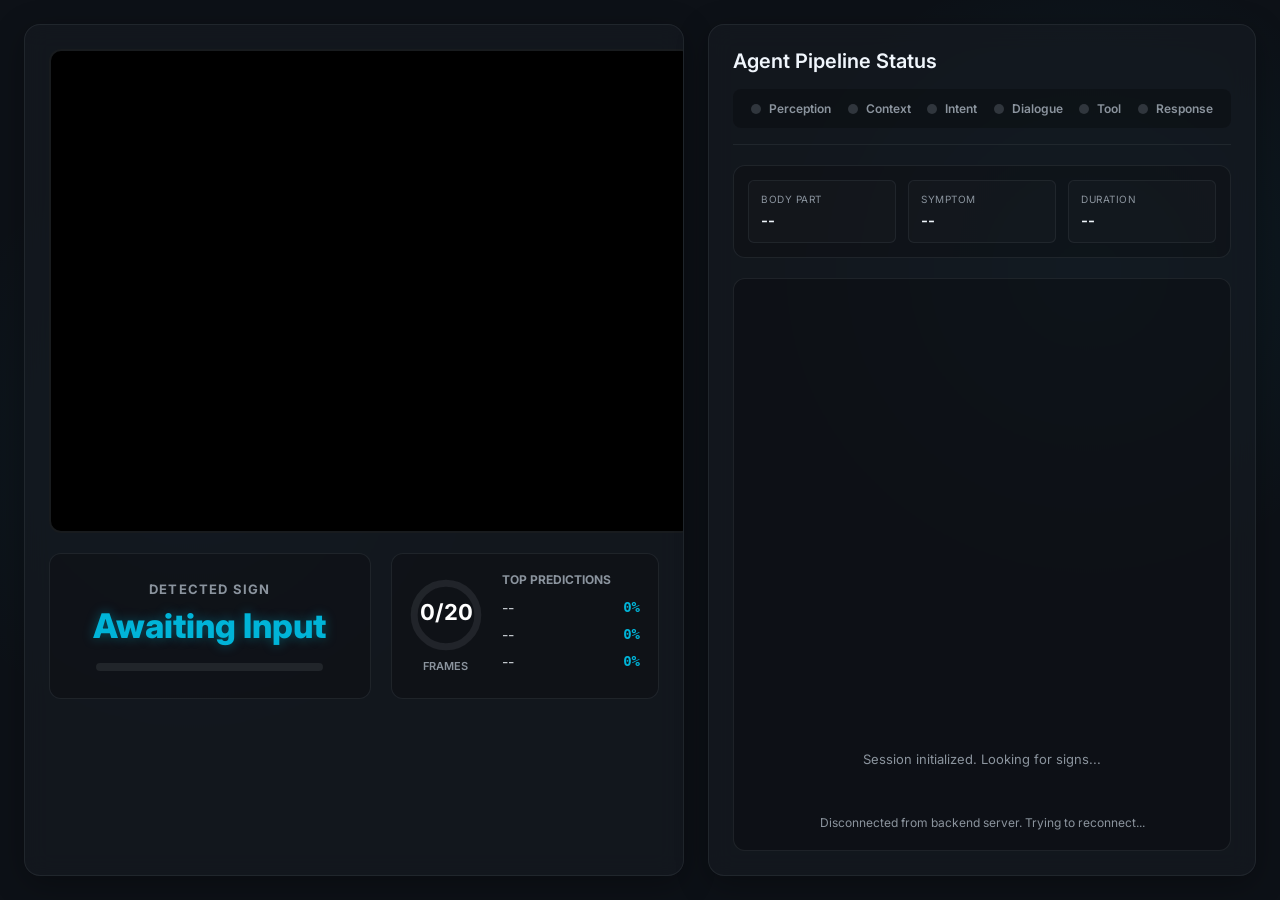
==== isl-telehealth-agent/frontend/index.html @ c588cc1e "agentic" ====
<!DOCTYPE html>
<html lang="en">
<head>
    <meta charset="UTF-8">
    <meta name="viewport" content="width=device-width, initial-scale=1.0">
    <title>ISL Telehealth Interpreter Dashboard</title>
    <!-- Import Inter Font -->
    <link href="https://fonts.googleapis.com/css2?family=Inter:wght@300;400;600;800&display=swap" rel="stylesheet">
    <style>
        /* Base Variables: Professional Dark Navy / Teal medical theme */
        :root {
            --bg-color: #0d1117;
            --panel-bg: rgba(22, 27, 34, 0.7);
            --accent-teal: #00b4d8;
            --accent-glow: rgba(0, 180, 216, 0.4);
            --text-main: #f0f6fc;
            --text-muted: #8b949e;
            --color-green: #2ea043;
            --color-yellow: #d29922;
            --color-red: #f85149;
            --color-orange: #d97706;
            --border-color: rgba(48, 54, 61, 0.5);
            --border-highlight: rgba(0, 180, 216, 0.6);
            --glass-blur: blur(12px);
        }

        body {
            font-family: 'Inter', sans-serif;
            background-color: var(--bg-color);
            color: var(--text-main);
            margin: 0;
            padding: 24px;
            min-width: 1280px;
            box-sizing: border-box;
            background-image: 
                radial-gradient(circle at 15% 50%, rgba(0, 180, 216, 0.05), transparent 25%),
                radial-gradient(circle at 85% 30%, rgba(0, 180, 216, 0.08), transparent 25%);
        }

        /* Fluid Desktop Grid */
        .container {
            display: grid;
            grid-template-columns: 660px 1fr;
            gap: 24px;
            max-width: 1600px;
            margin: 0 auto;
            height: calc(100vh - 48px);
        }

        /* Glassmorphism Panel Architecture */
        .panel {
            background: var(--panel-bg);
            backdrop-filter: var(--glass-blur);
            -webkit-backdrop-filter: var(--glass-blur);
            border: 1px solid var(--border-color);
            border-radius: 16px;
            padding: 24px;
            display: flex;
            flex-direction: column;
            gap: 20px;
            box-shadow: 0 8px 32px rgba(0, 0, 0, 0.3);
            overflow: hidden;
        }

        /* ======================== 
           LEFT PANEL: Perception 
           ======================== */
        
        .video-container {
            position: relative;
            width: 640px;
            height: 480px;
            background: #000;
            border-radius: 12px;
            overflow: hidden;
            border: 2px solid var(--border-color);
        }
        
        #webcam, #landmarks-canvas {
            position: absolute;
            top: 0;
            left: 0;
            width: 100%;
            height: 100%;
            object-fit: cover;
        }
        #landmarks-canvas {
            z-index: 10;
        }

        .stats-grid {
            display: grid;
            grid-template-columns: 1.2fr 1fr;
            gap: 20px;
        }

        .card {
            background: rgba(0, 0, 0, 0.2);
            border-radius: 12px;
            padding: 18px;
            border: 1px solid var(--border-color);
        }

        /* Big Detected Sign Display */
        .primary-sign {
            text-align: center;
            display: flex;
            flex-direction: column;
            justify-content: center;
        }
        .primary-sign h3 {
            margin: 0 0 8px 0;
            font-size: 13px;
            color: var(--text-muted);
            text-transform: uppercase;
            letter-spacing: 1.2px;
        }
        .primary-sign .sign-text {
            font-size: 34px;
            font-weight: 800;
            color: var(--accent-teal);
            margin-bottom: 16px;
            text-transform: capitalize;
            text-shadow: 0 0 12px var(--accent-glow);
            min-height: 42px;
        }
        
        /* Confidence Progress Bar */
        .confidence-wrapper {
            background: rgba(255, 255, 255, 0.08);
            height: 8px;
            border-radius: 4px;
            overflow: hidden;
            width: 80%;
            margin: 0 auto;
        }
        .confidence-bar {
            height: 100%;
            width: 0%;
            background: var(--color-green);
            transition: width 0.4s ease-out, background-color 0.4s ease;
        }

        /* Top 3 Multi-list */
        .predictions-list {
            list-style: none;
            padding: 0;
            margin: 0;
        }
        .predictions-list li {
            display: flex;
            justify-content: space-between;
            margin-bottom: 10px;
            font-size: 14px;
            color: #d1d5db;
        }
        .predictions-list li span:last-child {
            font-family: monospace;
            color: var(--accent-teal);
            font-weight: 600;
        }

        /* Circular Frame Buffer Indicator */
        .buffer-container {
            display: flex;
            align-items: center;
            justify-content: center;
            flex-direction: column;
            gap: 8px;
        }
        svg.circular-chart {
            width: 72px;
            height: 72px;
        }
        .circle-bg {
            fill: none;
            stroke: rgba(255,255,255,0.08);
            stroke-width: 3.5;
        }
        .circle {
            fill: none;
            stroke-width: 3.5;
            stroke: var(--accent-teal);
            stroke-linecap: round;
            stroke-dasharray: 100, 100;
            stroke-dashoffset: 100;
            transition: stroke-dashoffset 0.15s linear;
        }
        .buffer-text {
            fill: #fff;
            font-size: 11px;
            text-anchor: middle;
            font-weight: bold;
        }

        /* ======================== 
           RIGHT PANEL: Pipeline 
           ======================== */

        .header-box {
            border-bottom: 1px solid var(--border-color);
            padding-bottom: 16px;
        }
        .header-box h2 {
            margin: 0 0 16px 0;
            font-size: 20px;
            font-weight: 600;
            display: flex;
            align-items: center;
            gap: 10px;
        }

        /* Agent Status Dots */
        .pipeline-status {
            display: flex;
            justify-content: space-between;
            background: rgba(0,0,0,0.25);
            padding: 12px 18px;
            border-radius: 8px;
        }
        .agent-node {
            display: flex;
            align-items: center;
            gap: 8px;
            font-size: 12px;
            font-weight: 600;
            color: var(--text-muted);
            transition: color 0.3s;
        }
        .agent-node.active {
            color: var(--text-main);
        }
        .dot {
            width: 10px;
            height: 10px;
            border-radius: 50%;
            background: #30363d;
            transition: background 0.3s, box-shadow 0.3s;
        }
        .agent-node.active .dot {
            background: var(--color-green);
            box-shadow: 0 0 10px var(--color-green);
            animation: pulse-dot 0.8s infinite alternate ease-in-out;
        }
        
        @keyframes pulse-dot {
            0% { transform: scale(1); opacity: 0.7; }
            100% { transform: scale(1.4); opacity: 1; }
        }

        /* Emergency Flash Banner */
        .emergency-banner {
            display: none;
            background: rgba(248, 81, 73, 0.12);
            border: 1px solid var(--color-red);
            color: #ff7b72;
            padding: 14px 16px;
            border-radius: 8px;
            font-weight: 600;
            text-align: center;
            letter-spacing: 0.5px;
            animation: alert-flash 1.5s infinite;
        }
        @keyframes alert-flash {
            0%, 100% { box-shadow: 0 0 5px rgba(248,81,73,0); }
            50% { box-shadow: 0 0 20px rgba(248,81,73,0.35); }
        }

        /* Context Output Structuring */
        .complaint-form {
            display: grid;
            grid-template-columns: repeat(3, 1fr);
            gap: 12px;
            padding: 14px;
        }
        .field-box {
            background: rgba(255,255,255,0.02);
            border: 1px solid var(--border-color);
            border-radius: 6px;
            padding: 12px;
        }
        .field-box label {
            display: block;
            font-size: 10px;
            color: var(--text-muted);
            text-transform: uppercase;
            letter-spacing: 0.5px;
            margin-bottom: 6px;
        }
        .field-box .value {
            font-size: 15px;
            font-weight: 600;
            min-height: 18px;
            color: var(--text-main);
            text-transform: capitalize;
        }

        /* Alternating Bubble Interstitial */
        .conversation-feed {
            flex: 1;
            background: rgba(0,0,0,0.25);
            border: 1px solid var(--border-color);
            border-radius: 12px;
            padding: 20px;
            overflow-y: auto;
            display: flex;
            flex-direction: column;
            gap: 18px;
            scrollbar-width: thin;
            scrollbar-color: var(--border-color) transparent;
        }
        
        .bubble {
            max-width: 75%;
            padding: 14px 18px;
            border-radius: 18px;
            font-size: 14px;
            line-height: 1.5;
            animation: pop-in 0.4s cubic-bezier(0.18, 0.89, 0.32, 1.28) forwards;
            opacity: 0;
            transform: translateY(15px) scale(0.95);
        }
        @keyframes pop-in {
            to { opacity: 1; transform: translateY(0) scale(1); }
        }
        
        .bubble.patient {
            align-self: flex-start;
            background: rgba(0, 180, 216, 0.1);
            border: 1px solid var(--border-highlight);
            border-bottom-left-radius: 4px;
            color: var(--text-main);
        }
        .bubble.patient::before {
            content: 'ISL Input';
            display: block;
            font-size: 10px;
            color: var(--accent-teal);
            margin-bottom: 4px;
            text-transform: uppercase;
            letter-spacing: 0.5px;
        }
        
        .bubble.doctor {
            align-self: flex-end;
            background: rgba(255, 255, 255, 0.08);
            border: 1px solid var(--border-color);
            border-bottom-right-radius: 4px;
            color: var(--text-main);
        }

        /* Final Formatted Response Hook */
        .doctor-card {
            display: none;
            flex-direction: row;
            align-items: center;
            gap: 18px;
            background: rgba(255,255,255,0.04);
            border: 2px solid var(--border-color); /* To be overridden by JS colors */
            border-radius: 12px;
            padding: 18px;
            margin-top: 5px;
            transition: border-color 0.4s ease;
        }
        .doctor-card .icon {
            font-size: 40px;
        }
        .doctor-card .content h4 {
            margin: 0 0 6px 0;
            font-size: 16px;
            font-weight: 600;
        }
        .doctor-card .content p {
            margin: 0;
            font-size: 13px;
            line-height: 1.4;
            color: #c9d1d9;
        }
        
        /* Direct class overrides for Card Border */
        .border-green { border-color: var(--color-green) !important; }
        .border-yellow { border-color: var(--color-yellow) !important; box-shadow: 0 0 15px rgba(210,153,34,0.1); }
        .border-orange { border-color: var(--color-orange) !important; box-shadow: 0 0 15px rgba(217,119,6,0.15); }
        .border-red { border-color: var(--color-red) !important; box-shadow: 0 0 20px rgba(248,81,73,0.25); }

    </style>
</head>
<body>

<div class="container">
    <!-- LEFT PANEL -->
    <div class="panel">
        <div class="video-container">
            <video id="webcam" autoplay playsinline muted></video>
            <canvas id="landmarks-canvas"></canvas>
        </div>
        
        <div class="stats-grid">
            <div class="card primary-sign">
                <h3>Detected Sign</h3>
                <div class="sign-text" id="top-sign-text">Awaiting Input</div>
                <div class="confidence-wrapper">
                    <div class="confidence-bar" id="top-sign-conf-bar"></div>
                </div>
            </div>
            
            <div class="card" style="display: flex; gap: 20px; align-items: center;">
                <div class="buffer-container">
                    <svg viewBox="0 0 36 36" class="circular-chart">
                      <path class="circle-bg"
                        d="M18 2.0845 a 15.9155 15.9155 0 0 1 0 31.831 a 15.9155 15.9155 0 0 1 0 -31.831" />
                      <path class="circle" id="buffer-circle"
                        d="M18 2.0845 a 15.9155 15.9155 0 0 1 0 31.831 a 15.9155 15.9155 0 0 1 0 -31.831" />
                      <text x="18" y="20.7" class="buffer-text" id="buffer-text">0/20</text>
                    </svg>
                    <span style="font-size: 11px; color: var(--text-muted); font-weight: 600;">FRAMES</span>
                </div>
                <div style="flex: 1;">
                    <h3 style="margin: 0 0 12px 0; font-size: 12px; color: var(--text-muted); text-transform: uppercase;">Top Predictions</h3>
                    <ul class="predictions-list" id="predictions-list">
                        <li><span>--</span> <span>0%</span></li>
                        <li><span>--</span> <span>0%</span></li>
                        <li><span>--</span> <span>0%</span></li>
                    </ul>
                </div>
            </div>
        </div>
    </div>

    <!-- RIGHT PANEL -->
    <div class="panel">
        <div class="header-box">
            <h2>Agent Pipeline Status</h2>
            <div class="pipeline-status">
                <div class="agent-node" id="agent-perception"><div class="dot"></div> Perception</div>
                <div class="agent-node" id="agent-context"><div class="dot"></div> Context</div>
                <div class="agent-node" id="agent-intent"><div class="dot"></div> Intent</div>
                <div class="agent-node" id="agent-dialogue"><div class="dot"></div> Dialogue</div>
                <div class="agent-node" id="agent-tool"><div class="dot"></div> Tool</div>
                <div class="agent-node" id="agent-response"><div class="dot"></div> Response</div>
            </div>
        </div>
        
        <div class="emergency-banner" id="emergency-banner">
            🚨 MEDICAL EMERGENCY DETECTED — ESCALATING TO RESPONSE 🚨
        </div>

        <div class="card complaint-form">
            <div class="field-box">
                <label>Body Part</label>
                <div class="value" id="val-body_part">--</div>
            </div>
            <div class="field-box">
                <label>Symptom</label>
                <div class="value" id="val-symptom">--</div>
            </div>
            <div class="field-box">
                <label>Duration</label>
                <div class="value" id="val-duration">--</div>
            </div>
        </div>

        <div class="conversation-feed" id="chat-feed">
            <div id="startup-msg" style="text-align: center; color: var(--text-muted); font-size: 13px; margin-top: auto; padding: 20px;">
                Session initialized. Looking for signs...
            </div>
        </div>

        <div class="doctor-card" id="patient-card">
            <div class="icon" id="pc-icon">ℹ️</div>
            <div class="content">
                <h4 id="pc-headline">Awaiting Assessment</h4>
                <p id="pc-detail">Information will appear here once medical context processing finishes.</p>
            </div>
        </div>
    </div>
</div>

<script>
    // ---------------------------------------------------------
    // 1. WEBCAM INITIALIZATION
    // ---------------------------------------------------------
    async function initWebcam() {
        try {
            // Note: In reality, main.py captures the webcam via cv2 and handles the landmarks
            // in a Python-driven window rather than streaming the video overlay back over WS.
            // But we can ask permissions here just in case they're using a generic local stream
            // setup or eventually map it to WebRTC.
            const stream = await navigator.mediaDevices.getUserMedia({ 
                video: { width: 640, height: 480, facingMode: "user" } 
            });
            document.getElementById('webcam').srcObject = stream;
        } catch (err) {
            console.error("Webcam access denied or unavailable: ", err);
        }
    }
    initWebcam();

    // ---------------------------------------------------------
    // 2. BACKEND WEBSOCKET INTEGRATION
    // ---------------------------------------------------------
    const ws = new WebSocket('ws://localhost:8765');
    
    ws.onopen = () => {
        appendSystemLog("Connected to ISL Telehealth multi-agent backend.");
    };
    
    ws.onclose = () => {
        appendSystemLog("Disconnected from backend server. Trying to reconnect...");
    };

    ws.onmessage = (event) => {
        try {
            const msg = JSON.parse(event.data);
            routeBrokerMessage(msg);
        } catch (e) {
            console.error("JSON parse failure on WS message: ", e);
        }
    };

    // ---------------------------------------------------------
    // 3. UI DOM MANIPULATORS
    // ---------------------------------------------------------
    
    // Status Dot Pulse
    function pulseAgentNode(agentName) {
        const node = document.getElementById(`agent-${agentName.toLowerCase()}`);
        if(node) {
            node.classList.add('active');
            setTimeout(() => {
                node.classList.remove('active');
            }, 1000); // 1s active duration
        }
    }

    // Chat Feed
    function appendChatBubble(speaker, text) {
        const feed = document.getElementById('chat-feed');
        const startupMsg = document.getElementById('startup-msg');
        if (startupMsg) startupMsg.remove();

        const bubble = document.createElement('div');
        bubble.className = speaker === 'patient' ? 'bubble patient' : 'bubble doctor';
        bubble.textContent = text;
        
        feed.appendChild(bubble);
        feed.scrollTop = feed.scrollHeight; // Auto-scroll
    }

    function appendSystemLog(text) {
        const feed = document.getElementById('chat-feed');
        const div = document.createElement('div');
        div.style.alignSelf = 'center';
        div.style.color = 'var(--text-muted)';
        div.style.fontSize = '12px';
        div.style.marginTop = '10px';
        div.textContent = text;
        feed.appendChild(div);
        feed.scrollTop = feed.scrollHeight;
    }

    // Response UI Box Update
    function updateDoctorResponseCard(cardData, urgencyColor) {
        const cardTarget = document.getElementById('patient-card');
        cardTarget.style.display = 'flex'; // Un-hide
        
        document.getElementById('pc-icon').textContent = cardData.icon || 'ℹ️';
        document.getElementById('pc-headline').textContent = cardData.headline || 'Medical Update';
        document.getElementById('pc-detail').textContent = cardData.detail || '';
        
        // Wipe old color borders and drop shadows
        cardTarget.className = 'doctor-card';
        if(urgencyColor) {
            cardTarget.classList.add(`border-${urgencyColor}`);
        }
    }

    // ---------------------------------------------------------
    // 4. MESSAGE ROUTER
    // ---------------------------------------------------------
    function routeBrokerMessage(msg) {
        if (!msg.topic || !msg.message) return;

        const topic = msg.topic;
        const payload = msg.message;

        // AGENT STATUS / BUFFER
        if (topic === 'agent_status') {
            if (payload.pipeline_status === 'buffering') {
                pulseAgentNode('perception');
                
                // Circular Buffer handling
                let fc = payload.buffer_count || 0;
                // Map 0-20 frames to 100-0 offset (100 offset = 0 progress stroke length)
                let offset = 100 - ((fc / 20) * 100);
                if (offset < 0) offset = 0;
                
                document.getElementById('buffer-circle').style.strokeDashoffset = offset;
                document.getElementById('buffer-text').textContent = `${fc}/20`;
            }
            if (payload.pipeline_status === 'collecting_signs') {
                pulseAgentNode('context');
                
                if (payload.complaint) {
                    const cmp = payload.complaint;
                    document.getElementById('val-body_part').textContent = cmp.body_part || '--';
                    document.getElementById('val-symptom').textContent = cmp.symptom || '--';
                    document.getElementById('val-duration').textContent = cmp.duration || '--';
                    
                    if (cmp.raw_signs && cmp.raw_signs.length > 0) {
                        appendChatBubble('patient', `${cmp.raw_signs.join(' + ')}`);
                    }
                }
            }
        }
        
        // PERCEPTION (SIGN DETECTED)
        if (topic === 'sign_detected') {
            pulseAgentNode('perception');
            
            // Full buffer visualization
            document.getElementById('buffer-circle').style.strokeDashoffset = 0;
            document.getElementById('buffer-text').textContent = `20/20`;

            // Render predictions
            if (payload.top_predictions && payload.top_predictions.length > 0) {
                const top = payload.top_predictions[0];
                document.getElementById('top-sign-text').textContent = top.sign;
                
                // Set Confidence color dynamically
                const confPct = Math.round(top.confidence * 100);
                const confBar = document.getElementById('top-sign-conf-bar');
                confBar.style.width = `${confPct}%`;
                
                if (confPct > 70) confBar.style.backgroundColor = 'var(--color-green)';
                else if (confPct > 50) confBar.style.backgroundColor = 'var(--color-yellow)';
                else confBar.style.backgroundColor = 'var(--color-red)';
                
                // Write list items
                const listRoot = document.getElementById('predictions-list');
                listRoot.innerHTML = '';
                payload.top_predictions.forEach(pred => {
                    const li = document.createElement('li');
                    li.innerHTML = `<span>${pred.sign}</span><span>${Math.round(pred.confidence * 100)}%</span>`;
                    listRoot.appendChild(li);
                });
            }
        }
        
        // CONTEXT COMPLAINT
        if (topic === 'complaint_ready') {
            pulseAgentNode('context');
            if (payload.complaint) {
                const cmp = payload.complaint;
                document.getElementById('val-body_part').textContent = cmp.body_part || '--';
                document.getElementById('val-symptom').textContent = cmp.symptom || '--';
                document.getElementById('val-duration').textContent = cmp.duration || '--';
                
                if (cmp.raw_signs && cmp.raw_signs.length > 0) {
                    appendChatBubble('patient', `${cmp.raw_signs.join(' + ')}`);
                }
            }
        }
        
        // EMERGENCY TRIGGERED
        if (topic === 'emergency_triggered') {
            pulseAgentNode('intent');
            const banner = document.getElementById('emergency-banner');
            banner.style.display = 'block';
        }

        // INTENT STAGE
        if (topic === 'intent_classified') {
            pulseAgentNode('intent');
            // If it's not an emergency, we hide the banner just in case
            if (payload.intent !== 'EMERGENCY_ALERT') {
                document.getElementById('emergency-banner').style.display = 'none';
            } else {
                document.getElementById('emergency-banner').style.display = 'block';
            }
        }
        
        // RESPONSE CAP OFF
        if (topic === 'response_ready') {
            // Visualize the final stages executing sequentially
            pulseAgentNode('dialogue');
            setTimeout(() => pulseAgentNode('tool'), 300);
            setTimeout(() => pulseAgentNode('response'), 600);
            
            const res = payload;
            
            // Sync the feed additions visually alongside the node pulses
            setTimeout(() => {
                if (res.text_response) {
                    appendChatBubble('doctor', res.text_response);
                }
                if (res.patient_card) {
                    updateDoctorResponseCard(res.patient_card, res.urgency_color);
                }
            }, 800);
        }
    }

</script>
</body>
</html>
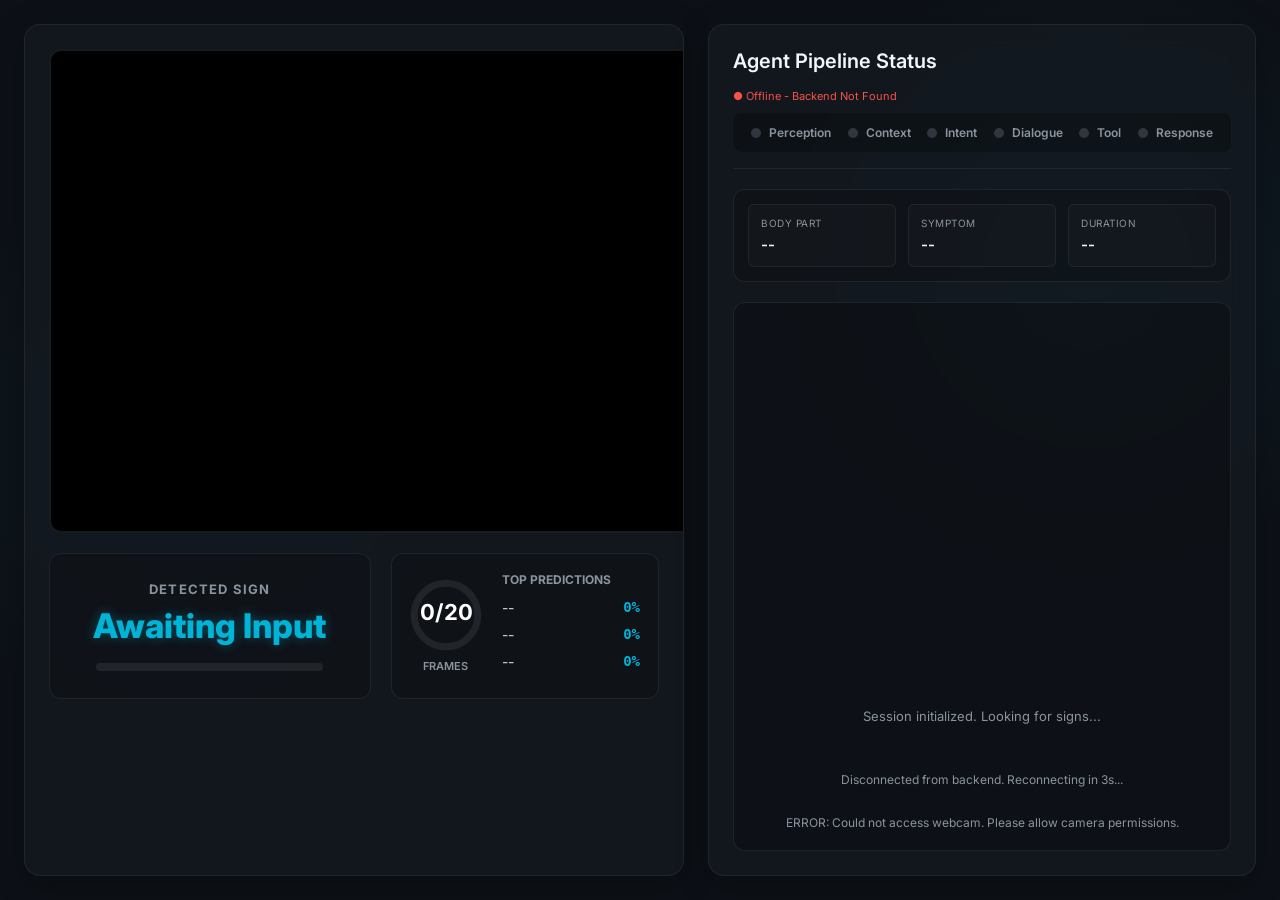
==== commit 6348d682: "wrapped tool in mcp" ====
--- a/isl-telehealth-agent/frontend/index.html
+++ b/isl-telehealth-agent/frontend/index.html
@@ -431,6 +431,7 @@
     <div class="panel">
         <div class="header-box">
             <h2>Agent Pipeline Status</h2>
+            <div id="connection-status" style="font-size: 11px; margin-bottom: 10px; color: var(--color-red);">● Offline - Backend Not Found</div>
             <div class="pipeline-status">
                 <div class="agent-node" id="agent-perception"><div class="dot"></div> Perception</div>
                 <div class="agent-node" id="agent-context"><div class="dot"></div> Context</div>
@@ -478,62 +479,120 @@
 
 <script>
     // ---------------------------------------------------------
-    // 1. WEBCAM INITIALIZATION
-    // ---------------------------------------------------------
+    // 1. WEBCAM INITIALIZATION (Browser owns the camera)
+    // ---------------------------------------------------------
+    const video = document.getElementById('webcam');
+    const captureCanvas = document.createElement('canvas');
+    captureCanvas.width = 640;
+    captureCanvas.height = 480;
+    const captureCtx = captureCanvas.getContext('2d');
+
+    let webcamReady = false;
+    let frameInterval = null;
+
     async function initWebcam() {
         try {
-            // Note: In reality, main.py captures the webcam via cv2 and handles the landmarks
-            // in a Python-driven window rather than streaming the video overlay back over WS.
-            // But we can ask permissions here just in case they're using a generic local stream
-            // setup or eventually map it to WebRTC.
             const stream = await navigator.mediaDevices.getUserMedia({ 
                 video: { width: 640, height: 480, facingMode: "user" } 
             });
-            document.getElementById('webcam').srcObject = stream;
+            video.srcObject = stream;
+            video.onloadedmetadata = () => {
+                webcamReady = true;
+                appendSystemLog("Webcam active. Streaming frames to backend...");
+            };
         } catch (err) {
             console.error("Webcam access denied or unavailable: ", err);
+            appendSystemLog("ERROR: Could not access webcam. Please allow camera permissions.");
         }
     }
     initWebcam();
 
     // ---------------------------------------------------------
-    // 2. BACKEND WEBSOCKET INTEGRATION
-    // ---------------------------------------------------------
-    const ws = new WebSocket('ws://localhost:8765');
+    // 2. BACKEND WEBSOCKET (Bidirectional)
+    // ---------------------------------------------------------
+    let ws = null;
+    let wsConnected = false;
+
+    function connectWebSocket() {
+        ws = new WebSocket('ws://localhost:8765');
+
+        ws.onopen = () => {
+            wsConnected = true;
+            appendSystemLog("Connected to ISL Telehealth multi-agent backend.");
+            const status = document.getElementById('connection-status');
+            status.textContent = "● Online - Live with Backend";
+            status.style.color = "var(--color-green)";
+
+            // Start sending frames now that both webcam and WS are ready
+            startFrameSender();
+        };
+
+        ws.onclose = () => {
+            wsConnected = false;
+            stopFrameSender();
+            appendSystemLog("Disconnected from backend. Reconnecting in 3s...");
+            const status = document.getElementById('connection-status');
+            status.textContent = "● Offline - Backend Not Found";
+            status.style.color = "var(--color-red)";
+            setTimeout(connectWebSocket, 3000);
+        };
+
+        ws.onerror = () => {
+            // onclose will fire after this, no need to duplicate logic
+        };
+
+        ws.onmessage = (event) => {
+            try {
+                const msg = JSON.parse(event.data);
+                routeBrokerMessage(msg);
+            } catch (e) {
+                console.error("JSON parse failure on WS message: ", e);
+            }
+        };
+    }
+    connectWebSocket();
+
+    // ---------------------------------------------------------
+    // 3. FRAME SENDER (Browser → Backend)
+    // ---------------------------------------------------------
+    function startFrameSender() {
+        if (frameInterval) return; // Already running
+
+        // Send ~5 frames per second (200ms interval)
+        frameInterval = setInterval(() => {
+            if (!webcamReady || !wsConnected || ws.readyState !== WebSocket.OPEN) return;
+
+            captureCtx.drawImage(video, 0, 0, 640, 480);
+            const dataUrl = captureCanvas.toDataURL('image/jpeg', 0.6); // 60% quality for speed
+
+            ws.send(JSON.stringify({
+                type: "frame",
+                data: dataUrl
+            }));
+        }, 200);
+    }
+
+    function stopFrameSender() {
+        if (frameInterval) {
+            clearInterval(frameInterval);
+            frameInterval = null;
+        }
+    }
+
+    // ---------------------------------------------------------
+    // 4. UI DOM MANIPULATORS
+    // ---------------------------------------------------------
     
-    ws.onopen = () => {
-        appendSystemLog("Connected to ISL Telehealth multi-agent backend.");
-    };
-    
-    ws.onclose = () => {
-        appendSystemLog("Disconnected from backend server. Trying to reconnect...");
-    };
-
-    ws.onmessage = (event) => {
-        try {
-            const msg = JSON.parse(event.data);
-            routeBrokerMessage(msg);
-        } catch (e) {
-            console.error("JSON parse failure on WS message: ", e);
-        }
-    };
-
-    // ---------------------------------------------------------
-    // 3. UI DOM MANIPULATORS
-    // ---------------------------------------------------------
-    
-    // Status Dot Pulse
     function pulseAgentNode(agentName) {
         const node = document.getElementById(`agent-${agentName.toLowerCase()}`);
         if(node) {
             node.classList.add('active');
             setTimeout(() => {
                 node.classList.remove('active');
-            }, 1000); // 1s active duration
-        }
-    }
-
-    // Chat Feed
+            }, 1000);
+        }
+    }
+
     function appendChatBubble(speaker, text) {
         const feed = document.getElementById('chat-feed');
         const startupMsg = document.getElementById('startup-msg');
@@ -544,7 +603,7 @@
         bubble.textContent = text;
         
         feed.appendChild(bubble);
-        feed.scrollTop = feed.scrollHeight; // Auto-scroll
+        feed.scrollTop = feed.scrollHeight;
     }
 
     function appendSystemLog(text) {
@@ -559,16 +618,14 @@
         feed.scrollTop = feed.scrollHeight;
     }
 
-    // Response UI Box Update
     function updateDoctorResponseCard(cardData, urgencyColor) {
         const cardTarget = document.getElementById('patient-card');
-        cardTarget.style.display = 'flex'; // Un-hide
+        cardTarget.style.display = 'flex';
         
         document.getElementById('pc-icon').textContent = cardData.icon || 'ℹ️';
         document.getElementById('pc-headline').textContent = cardData.headline || 'Medical Update';
         document.getElementById('pc-detail').textContent = cardData.detail || '';
         
-        // Wipe old color borders and drop shadows
         cardTarget.className = 'doctor-card';
         if(urgencyColor) {
             cardTarget.classList.add(`border-${urgencyColor}`);
@@ -576,33 +633,29 @@
     }
 
     // ---------------------------------------------------------
-    // 4. MESSAGE ROUTER
+    // 5. MESSAGE ROUTER (Backend → Frontend)
     // ---------------------------------------------------------
     function routeBrokerMessage(msg) {
-        if (!msg.topic || !msg.message) return;
-
         const topic = msg.topic;
-        const payload = msg.message;
+        if (!topic) return;
 
         // AGENT STATUS / BUFFER
         if (topic === 'agent_status') {
-            if (payload.pipeline_status === 'buffering') {
+            if (msg.pipeline_status === 'buffering') {
                 pulseAgentNode('perception');
                 
-                // Circular Buffer handling
-                let fc = payload.buffer_count || 0;
-                // Map 0-20 frames to 100-0 offset (100 offset = 0 progress stroke length)
+                let fc = msg.buffer_count || 0;
                 let offset = 100 - ((fc / 20) * 100);
                 if (offset < 0) offset = 0;
                 
                 document.getElementById('buffer-circle').style.strokeDashoffset = offset;
                 document.getElementById('buffer-text').textContent = `${fc}/20`;
             }
-            if (payload.pipeline_status === 'collecting_signs') {
+            if (msg.pipeline_status === 'collecting_signs') {
                 pulseAgentNode('context');
                 
-                if (payload.complaint) {
-                    const cmp = payload.complaint;
+                if (msg.complaint) {
+                    const cmp = msg.complaint;
                     document.getElementById('val-body_part').textContent = cmp.body_part || '--';
                     document.getElementById('val-symptom').textContent = cmp.symptom || '--';
                     document.getElementById('val-duration').textContent = cmp.duration || '--';
@@ -618,16 +671,13 @@
         if (topic === 'sign_detected') {
             pulseAgentNode('perception');
             
-            // Full buffer visualization
             document.getElementById('buffer-circle').style.strokeDashoffset = 0;
             document.getElementById('buffer-text').textContent = `20/20`;
 
-            // Render predictions
-            if (payload.top_predictions && payload.top_predictions.length > 0) {
-                const top = payload.top_predictions[0];
+            if (msg.top3 && msg.top3.length > 0) {
+                const top = msg.top3[0];
                 document.getElementById('top-sign-text').textContent = top.sign;
                 
-                // Set Confidence color dynamically
                 const confPct = Math.round(top.confidence * 100);
                 const confBar = document.getElementById('top-sign-conf-bar');
                 confBar.style.width = `${confPct}%`;
@@ -636,10 +686,9 @@
                 else if (confPct > 50) confBar.style.backgroundColor = 'var(--color-yellow)';
                 else confBar.style.backgroundColor = 'var(--color-red)';
                 
-                // Write list items
                 const listRoot = document.getElementById('predictions-list');
                 listRoot.innerHTML = '';
-                payload.top_predictions.forEach(pred => {
+                msg.top3.forEach(pred => {
                     const li = document.createElement('li');
                     li.innerHTML = `<span>${pred.sign}</span><span>${Math.round(pred.confidence * 100)}%</span>`;
                     listRoot.appendChild(li);
@@ -650,52 +699,40 @@
         // CONTEXT COMPLAINT
         if (topic === 'complaint_ready') {
             pulseAgentNode('context');
-            if (payload.complaint) {
-                const cmp = payload.complaint;
-                document.getElementById('val-body_part').textContent = cmp.body_part || '--';
-                document.getElementById('val-symptom').textContent = cmp.symptom || '--';
-                document.getElementById('val-duration').textContent = cmp.duration || '--';
-                
-                if (cmp.raw_signs && cmp.raw_signs.length > 0) {
-                    appendChatBubble('patient', `${cmp.raw_signs.join(' + ')}`);
-                }
-            }
+            const cmp = msg;
+            document.getElementById('val-body_part').textContent = cmp.body_part || '--';
+            document.getElementById('val-symptom').textContent = cmp.symptom || '--';
+            document.getElementById('val-duration').textContent = cmp.duration || '--';
         }
         
         // EMERGENCY TRIGGERED
         if (topic === 'emergency_triggered') {
             pulseAgentNode('intent');
-            const banner = document.getElementById('emergency-banner');
-            banner.style.display = 'block';
+            document.getElementById('emergency-banner').style.display = 'block';
         }
 
         // INTENT STAGE
         if (topic === 'intent_classified') {
             pulseAgentNode('intent');
-            // If it's not an emergency, we hide the banner just in case
-            if (payload.intent !== 'EMERGENCY_ALERT') {
+            if (msg.intent !== 'EMERGENCY_ALERT') {
                 document.getElementById('emergency-banner').style.display = 'none';
             } else {
                 document.getElementById('emergency-banner').style.display = 'block';
             }
         }
         
-        // RESPONSE CAP OFF
+        // RESPONSE
         if (topic === 'response_ready') {
-            // Visualize the final stages executing sequentially
             pulseAgentNode('dialogue');
             setTimeout(() => pulseAgentNode('tool'), 300);
             setTimeout(() => pulseAgentNode('response'), 600);
             
-            const res = payload;
-            
-            // Sync the feed additions visually alongside the node pulses
             setTimeout(() => {
-                if (res.text_response) {
-                    appendChatBubble('doctor', res.text_response);
+                if (msg.text_response) {
+                    appendChatBubble('doctor', msg.text_response);
                 }
-                if (res.patient_card) {
-                    updateDoctorResponseCard(res.patient_card, res.urgency_color);
+                if (msg.patient_card) {
+                    updateDoctorResponseCard(msg.patient_card, msg.urgency_color);
                 }
             }, 800);
         }
@@ -704,3 +741,4 @@
 </script>
 </body>
 </html>
+
